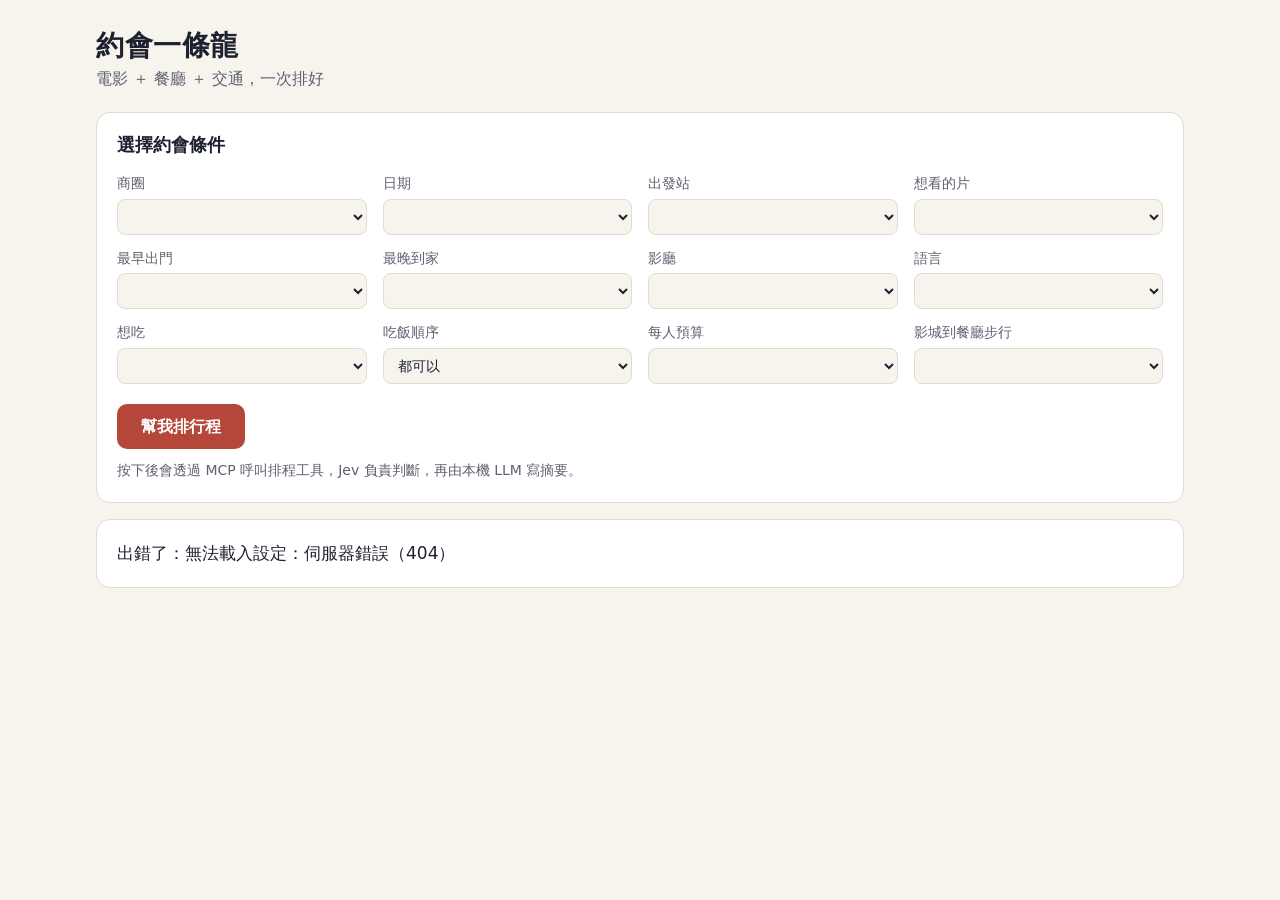
==== frontend/index.html @ 245aaff1 "約會一條龍第一版：電影＋餐廳＋交通排程 - FastAPI 後端，同時提供 REST API 與 MCP 端點（/mcp） - 排程計算：列舉場次 × 餐廳 × 先吃或後吃，逐段檢查時間、末班車、最後" ====
<!doctype html>
<html lang="zh-Hant-TW">
<head>
  <meta charset="utf-8">
  <meta name="viewport" content="width=device-width, initial-scale=1">
  <title>約會一條龍</title>
  <link rel="stylesheet" href="style.css">
</head>
<body>
  <header class="top">
    <div class="brand">
      <h1>約會一條龍</h1>
      <p>電影 ＋ 餐廳 ＋ 交通，一次排好</p>
    </div>
    <ul class="chips" id="status" aria-label="系統狀態"></ul>
  </header>

  <main class="wrap">
    <section class="card conditions">
      <h2>選擇約會條件</h2>
      <form id="plan-form" novalidate>
        <div class="grid">
          <label>商圈<select name="area"></select></label>
          <label>日期<select name="date"></select></label>
          <label>出發站<select name="origin"></select></label>
          <label>想看的片<select name="movie_query"></select></label>
          <label>最早出門<select name="depart_after"></select></label>
          <label>最晚到家<select name="home_by"></select></label>
          <label>影廳<select name="screen_type"></select></label>
          <label>語言<select name="audio"></select></label>
          <label>想吃<select name="cuisine"></select></label>
          <label>吃飯順序
            <select name="meal_order">
              <option value="any">都可以</option>
              <option value="after">看完電影再吃</option>
              <option value="before">先吃再看電影</option>
            </select>
          </label>
          <label>每人預算<select name="budget_per_person"></select></label>
          <label>影城到餐廳步行<select name="max_walk_min"></select></label>
        </div>
        <div class="form-foot">
          <button type="submit" class="primary">幫我排行程</button>
          <p class="field-error" id="form-error" hidden></p>
        </div>
      </form>
      <p class="hint">按下後會透過 MCP 呼叫排程工具，Jev 負責判斷，再由本機 LLM 寫摘要。</p>
    </section>

    <section id="results" aria-live="polite"></section>
  </main>

  <footer class="foot" id="foot"></footer>
  <script src="app.js"></script>
</body>
</html>
---- frontend/style.css ----
:root {
  --bg: #f7f4ee;
  --surface: #ffffff;
  --surface-2: #f1ece3;
  --ink: #1e2230;
  --muted: #5d6170;
  --line: #e2dbcf;
  --accent: #b5473a;
  --accent-ink: #ffffff;
  --accent-soft: #f6e3df;
  --warn-bg: #fdf1dc;
  --warn-ink: #7a4a07;
  --ok-ink: #2f6b3b;
  --bar: #c9bfae;
  --radius: 14px;
  --font: "Noto Sans TC", "Microsoft JhengHei", "PingFang TC", system-ui, sans-serif;
  --mono: "JetBrains Mono", Consolas, "Courier New", monospace;
  color-scheme: light;
}

@media (prefers-color-scheme: dark) {
  :root {
    --bg: #15171f;
    --surface: #1e2230;
    --surface-2: #262b3b;
    --ink: #ece8e1;
    --muted: #a5a8b5;
    --line: #333949;
    --accent: #e0796b;
    --accent-ink: #1b1d26;
    --accent-soft: #3a2a2d;
    --warn-bg: #3a3020;
    --warn-ink: #f0c987;
    --ok-ink: #8fd19e;
    --bar: #4a5165;
    color-scheme: dark;
  }
}

* { box-sizing: border-box; }

body {
  margin: 0;
  background: var(--bg);
  color: var(--ink);
  font-family: var(--font);
  font-size: 16px;
  line-height: 1.6;
}

h1, h2, h3 { margin: 0; line-height: 1.3; }

button, input, select, textarea { font: inherit; color: inherit; }

.wrap { max-width: 1120px; margin: 0 auto; padding: 0 16px 48px; }

/* ---------- 頁首 ---------- */
.top {
  max-width: 1120px;
  margin: 0 auto;
  padding: 28px 16px 20px;
  display: flex;
  flex-wrap: wrap;
  align-items: flex-end;
  justify-content: space-between;
  gap: 12px;
}
.brand h1 { font-size: 28px; font-weight: 900; letter-spacing: 0.02em; }
.brand p { margin: 2px 0 0; color: var(--muted); }

.chips { list-style: none; margin: 0; padding: 0; display: flex; flex-wrap: wrap; gap: 8px; }
.chip {
  display: inline-flex; align-items: center; gap: 6px;
  padding: 4px 12px; border-radius: 999px;
  background: var(--surface); border: 1px solid var(--line);
  font-size: 13px; color: var(--muted);
}
.chip .dot { width: 8px; height: 8px; border-radius: 50%; background: var(--bar); }
.chip .dot.on { background: var(--ok-ink); }
.chip .dot.off { background: var(--accent); }

/* ---------- 卡片 ---------- */
.card {
  background: var(--surface);
  border: 1px solid var(--line);
  border-radius: var(--radius);
  padding: 20px;
  margin-bottom: 16px;
}

select:focus, button:focus-visible { outline: 2px solid var(--accent); outline-offset: 1px; }

.primary, .opt {
  border: 0; border-radius: 10px; cursor: pointer;
  padding: 10px 24px; font-weight: 700; white-space: nowrap;
}
.primary { background: var(--accent); color: var(--accent-ink); }
.primary:disabled, .opt:disabled { opacity: 0.6; cursor: progress; }

.hint { margin: 10px 0 0; font-size: 14px; color: var(--muted); }
.field-error { margin: 0; font-size: 13px; color: var(--accent); }

/* ---------- 條件表單 ---------- */
.conditions h2 { font-size: 18px; margin-bottom: 16px; }
.grid { display: grid; grid-template-columns: repeat(4, minmax(0, 1fr)); gap: 12px 16px; }
.grid label { display: flex; flex-direction: column; gap: 4px; font-size: 14px; color: var(--muted); }
.grid select {
  padding: 8px 10px; border-radius: 8px; border: 1px solid var(--line);
  background: var(--bg); color: var(--ink); min-width: 0; cursor: pointer;
}
.form-foot { margin-top: 20px; display: flex; align-items: center; gap: 12px; flex-wrap: wrap; }

/* ---------- 結果 ---------- */
.summary p { margin: 0; font-size: 17px; }
.summary .by { margin-top: 8px; font-size: 13px; color: var(--muted); }

.loading { color: var(--muted); }

.confirm h2 { font-size: 18px; }
.confirm-item { padding: 14px 0; border-top: 1px solid var(--line); }
.confirm-item:first-of-type { border-top: 0; }
.confirm-item p { margin: 0 0 8px; }
.confirm-item small { display: block; color: var(--muted); font-size: 13px; }
.opts { display: flex; flex-wrap: wrap; gap: 8px; }
.opt { padding: 6px 14px; font-weight: 500; background: var(--surface-2); border: 1px solid var(--line); color: var(--ink); }
.opt.guess { border-color: var(--accent); }

.plans { display: grid; grid-template-columns: repeat(auto-fit, minmax(300px, 1fr)); gap: 16px; margin-bottom: 16px; }
.plan { display: flex; flex-direction: column; gap: 14px; margin: 0; }
.pill {
  display: inline-block; font-size: 13px; font-weight: 700;
  padding: 2px 10px; border-radius: 999px;
  background: var(--accent-soft); color: var(--accent);
}
.plan h3 { font-size: 19px; margin-top: 8px; }
.plan .sub { margin: 4px 0 0; color: var(--muted); font-size: 14px; }

.facts { display: grid; grid-template-columns: repeat(4, 1fr); gap: 8px; margin: 0; }
.facts div { background: var(--surface-2); border-radius: 10px; padding: 8px 10px; }
.facts dt { font-size: 12px; color: var(--muted); }
.facts dd { margin: 0; font-weight: 700; font-family: var(--mono); font-size: 15px; white-space: nowrap; }

.flags { margin: 0; padding: 0; list-style: none; display: flex; flex-direction: column; gap: 6px; }
.flags li { background: var(--warn-bg); color: var(--warn-ink); border-radius: 8px; padding: 6px 10px; font-size: 14px; }
.tips { margin: 0; font-size: 14px; color: var(--muted); }

.timeline { list-style: none; margin: 0; padding: 0; position: relative; }
.timeline li { display: grid; grid-template-columns: 88px 1fr; gap: 10px; padding: 6px 0; position: relative; }
.timeline time { font-family: var(--mono); font-size: 14px; color: var(--muted); white-space: nowrap; }
.timeline strong { display: block; font-weight: 700; font-size: 15px; }
.timeline span { display: block; font-size: 13px; color: var(--muted); }
.timeline .step-movie strong, .timeline .step-meal strong { color: var(--accent); }
.timeline .step-arrive strong { color: var(--ok-ink); }

.jev summary { cursor: pointer; font-size: 14px; color: var(--muted); }
.jev ul { list-style: none; margin: 10px 0 0; padding: 0; display: flex; flex-direction: column; gap: 8px; }
.jev li { font-size: 13px; }
.jev .q { display: block; color: var(--muted); }
.jev .row { display: grid; grid-template-columns: auto 1fr auto; align-items: center; gap: 8px; }
.jev .bar { height: 6px; border-radius: 3px; background: var(--surface-2); overflow: hidden; }
.jev .bar i { display: block; height: 100%; background: var(--accent); }
.jev .low .bar i { background: var(--bar); }

.diag summary { cursor: pointer; font-weight: 700; }
.diag h3 { font-size: 15px; margin: 16px 0 6px; }
.diag ul { margin: 0; padding-left: 20px; font-size: 14px; }
.diag p { font-size: 14px; margin: 4px 0; }

.foot { max-width: 1120px; margin: 0 auto; padding: 0 16px 32px; font-size: 13px; color: var(--muted); }

@media (max-width: 760px) {
  .grid { grid-template-columns: repeat(2, minmax(0, 1fr)); }
  .form-foot .primary { width: 100%; }
  .facts { grid-template-columns: repeat(2, 1fr); }
  .timeline li { grid-template-columns: 76px 1fr; }
}
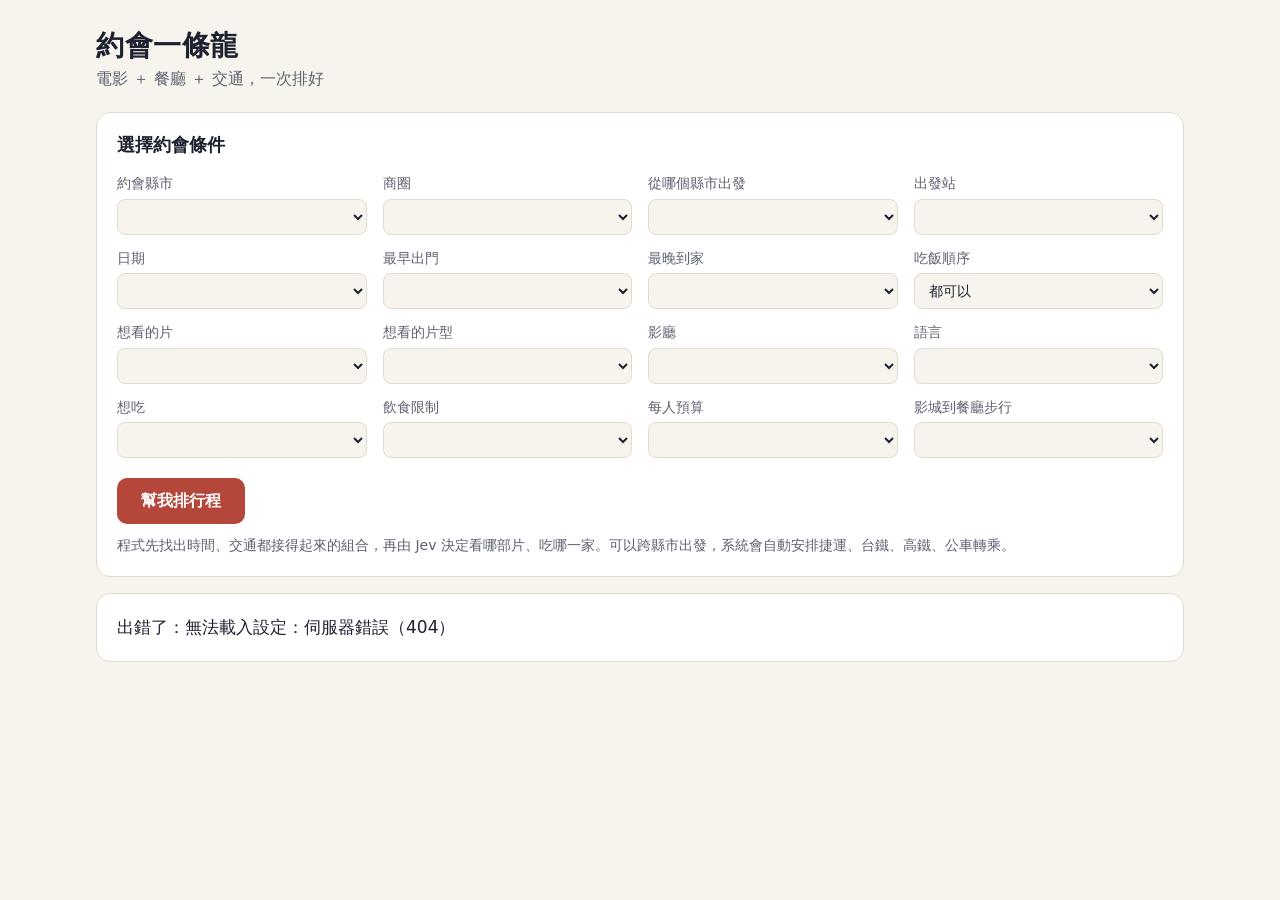
==== commit 9456e55b: "擴大到全台灣，並改由 Jev 決定看哪部片、吃哪一家 全台地區與跨縣市交通 - 地區改成「縣市 → 商圈」兩層下拉選單，列出全台 22 縣市，沒有資料的顯示「尚無資料」 - 示意資料拆成每個縣市一個檔" ====
--- a/frontend/index.html
+++ b/frontend/index.html
@@ -20,15 +20,13 @@
       <h2>選擇約會條件</h2>
       <form id="plan-form" novalidate>
         <div class="grid">
+          <label>約會縣市<select name="city"></select></label>
           <label>商圈<select name="area"></select></label>
+          <label>從哪個縣市出發<select name="origin_city"></select></label>
+          <label>出發站<select name="origin"></select></label>
           <label>日期<select name="date"></select></label>
-          <label>出發站<select name="origin"></select></label>
-          <label>想看的片<select name="movie_query"></select></label>
           <label>最早出門<select name="depart_after"></select></label>
           <label>最晚到家<select name="home_by"></select></label>
-          <label>影廳<select name="screen_type"></select></label>
-          <label>語言<select name="audio"></select></label>
-          <label>想吃<select name="cuisine"></select></label>
           <label>吃飯順序
             <select name="meal_order">
               <option value="any">都可以</option>
@@ -36,6 +34,12 @@
               <option value="before">先吃再看電影</option>
             </select>
           </label>
+          <label>想看的片<select name="movie_query"></select></label>
+          <label>想看的片型<select name="genre"></select></label>
+          <label>影廳<select name="screen_type"></select></label>
+          <label>語言<select name="audio"></select></label>
+          <label>想吃<select name="cuisine"></select></label>
+          <label>飲食限制<select name="diet"></select></label>
           <label>每人預算<select name="budget_per_person"></select></label>
           <label>影城到餐廳步行<select name="max_walk_min"></select></label>
         </div>
@@ -44,7 +48,7 @@
           <p class="field-error" id="form-error" hidden></p>
         </div>
       </form>
-      <p class="hint">按下後會透過 MCP 呼叫排程工具，Jev 負責判斷，再由本機 LLM 寫摘要。</p>
+      <p class="hint">程式先找出時間、交通都接得起來的組合，再由 Jev 決定看哪部片、吃哪一家。可以跨縣市出發，系統會自動安排捷運、台鐵、高鐵、公車轉乘。</p>
     </section>
 
     <section id="results" aria-live="polite"></section>
--- a/frontend/style.css
+++ b/frontend/style.css
@@ -134,6 +134,9 @@
 }
 .plan h3 { font-size: 19px; margin-top: 8px; }
 .plan .sub { margin: 4px 0 0; color: var(--muted); font-size: 14px; }
+.plan .jev-line { margin: 6px 0 0; font-size: 13px; color: var(--accent); }
+.opt-prob { margin-left: 6px; font-size: 12px; color: var(--muted); font-weight: 400; }
+.jev h4 { margin: 12px 0 0; font-size: 13px; color: var(--muted); font-weight: 700; }
 
 .facts { display: grid; grid-template-columns: repeat(4, 1fr); gap: 8px; margin: 0; }
 .facts div { background: var(--surface-2); border-radius: 10px; padding: 8px 10px; }
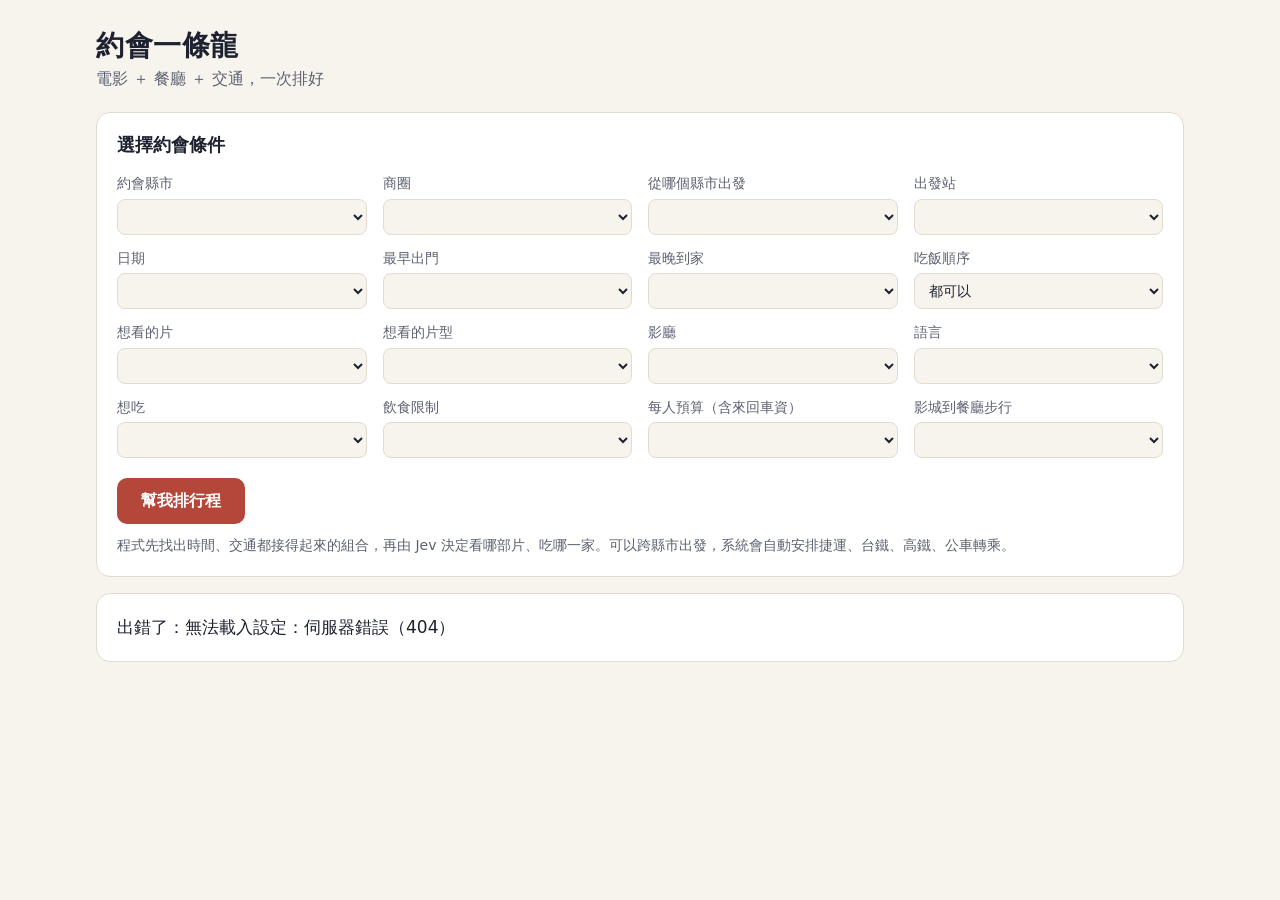
==== commit 547a4863: "最終審查修正：選車時讓 Jev 看到已選的去程與剩下的車資預算；預算不夠時提早排除；預算選項與用語調整 Co-Authored-By: Claude Sonnet 5.5 <noreply@anthr" ====
--- a/frontend/index.html
+++ b/frontend/index.html
@@ -40,7 +40,7 @@
           <label>語言<select name="audio"></select></label>
           <label>想吃<select name="cuisine"></select></label>
           <label>飲食限制<select name="diet"></select></label>
-          <label>每人預算<select name="budget_per_person"></select></label>
+          <label>每人預算（含來回車資）<select name="budget_per_person"></select></label>
           <label>影城到餐廳步行<select name="max_walk_min"></select></label>
         </div>
         <div class="form-foot">
--- a/frontend/style.css
+++ b/frontend/style.css
@@ -147,6 +147,8 @@
 .flags li { background: var(--warn-bg); color: var(--warn-ink); border-radius: 8px; padding: 6px 10px; font-size: 14px; }
 .tips { margin: 0; font-size: 14px; color: var(--muted); }
 
+.plan .cost-line { margin: 6px 0 0; font-size: 13px; color: var(--muted); }
+
 .timeline { list-style: none; margin: 0; padding: 0; position: relative; }
 .timeline li { display: grid; grid-template-columns: 88px 1fr; gap: 10px; padding: 6px 0; position: relative; }
 .timeline time { font-family: var(--mono); font-size: 14px; color: var(--muted); white-space: nowrap; }
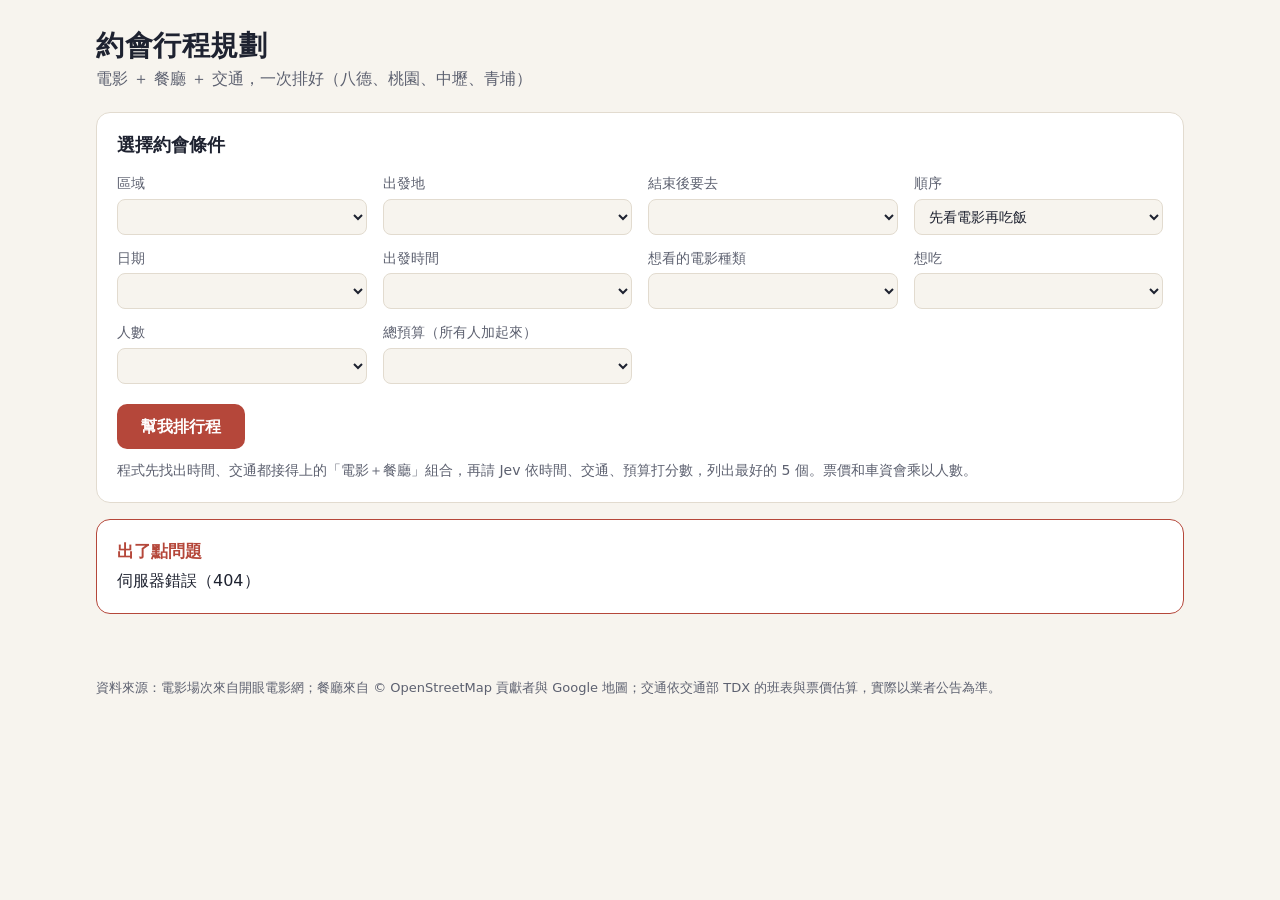
==== commit 2c79213e: "v2 第 9 步：前端改接新的 API 與 SSE 串流 - 表單改成規格書的條件：區域、出發地與結束地點（地標）、順序、日期與出發時間、電影種類、   餐廳類別、人數、總預算；日期只列有場次資料的日" ====
--- a/frontend/index.html
+++ b/frontend/index.html
@@ -3,16 +3,16 @@
 <head>
   <meta charset="utf-8">
   <meta name="viewport" content="width=device-width, initial-scale=1">
-  <title>約會一條龍</title>
+  <title>約會行程規劃</title>
   <link rel="stylesheet" href="style.css">
 </head>
 <body>
   <header class="top">
     <div class="brand">
-      <h1>約會一條龍</h1>
-      <p>電影 ＋ 餐廳 ＋ 交通，一次排好</p>
+      <h1>約會行程規劃</h1>
+      <p>電影 ＋ 餐廳 ＋ 交通，一次排好（八德、桃園、中壢、青埔）</p>
     </div>
-    <ul class="chips" id="status" aria-label="系統狀態"></ul>
+    <ul class="chips" id="status" aria-label="資料狀態"></ul>
   </header>
 
   <main class="wrap">
@@ -20,41 +20,39 @@
       <h2>選擇約會條件</h2>
       <form id="plan-form" novalidate>
         <div class="grid">
-          <label>約會縣市<select name="city"></select></label>
-          <label>商圈<select name="area"></select></label>
-          <label>從哪個縣市出發<select name="origin_city"></select></label>
-          <label>出發站<select name="origin"></select></label>
-          <label>日期<select name="date"></select></label>
-          <label>最早出門<select name="depart_after"></select></label>
-          <label>最晚到家<select name="home_by"></select></label>
-          <label>吃飯順序
-            <select name="meal_order">
-              <option value="any">都可以</option>
-              <option value="after">看完電影再吃</option>
-              <option value="before">先吃再看電影</option>
+          <label>區域<select name="area" required></select></label>
+          <label>出發地<select name="origin_location_id" required></select></label>
+          <label>結束後要去<select name="destination_location_id" required></select></label>
+          <label>順序
+            <select name="order">
+              <option value="movie_first">先看電影再吃飯</option>
+              <option value="meal_first">先吃飯再看電影</option>
             </select>
           </label>
-          <label>想看的片<select name="movie_query"></select></label>
-          <label>想看的片型<select name="genre"></select></label>
-          <label>影廳<select name="screen_type"></select></label>
-          <label>語言<select name="audio"></select></label>
+          <label>日期<select name="date" required></select></label>
+          <label>出發時間<select name="time" required></select></label>
+          <label>想看的電影種類<select name="movie_genre"></select></label>
           <label>想吃<select name="cuisine"></select></label>
-          <label>飲食限制<select name="diet"></select></label>
-          <label>每人預算（含來回車資）<select name="budget_per_person"></select></label>
-          <label>影城到餐廳步行<select name="max_walk_min"></select></label>
+          <label>人數<select name="party_size"></select></label>
+          <label>總預算（所有人加起來）<select name="budget_total"></select></label>
         </div>
+        <p class="hint" id="coverage-hint"></p>
         <div class="form-foot">
-          <button type="submit" class="primary">幫我排行程</button>
-          <p class="field-error" id="form-error" hidden></p>
+          <button type="submit" class="primary" id="submit">幫我排行程</button>
+          <button type="button" class="ghost" id="cancel" hidden>取消</button>
+          <p class="field-error" id="form-error" role="alert" hidden></p>
         </div>
       </form>
-      <p class="hint">程式先找出時間、交通都接得起來的組合，再由 Jev 決定看哪部片、吃哪一家。可以跨縣市出發，系統會自動安排捷運、台鐵、高鐵、公車轉乘。</p>
+      <p class="hint">程式先找出時間、交通都接得上的「電影＋餐廳」組合，再請 Jev 依時間、交通、預算打分數，列出最好的 5 個。票價和車資會乘以人數。</p>
     </section>
 
+    <section id="progress" aria-live="polite"></section>
     <section id="results" aria-live="polite"></section>
   </main>
 
-  <footer class="foot" id="foot"></footer>
+  <footer class="foot">
+    資料來源：電影場次來自開眼電影網；餐廳來自 © OpenStreetMap 貢獻者與 Google 地圖；交通依交通部 TDX 的班表與票價估算，實際以業者公告為準。
+  </footer>
   <script src="app.js"></script>
 </body>
 </html>
--- a/frontend/style.css
+++ b/frontend/style.css
@@ -88,7 +88,7 @@
   margin-bottom: 16px;
 }
 
-select:focus, button:focus-visible { outline: 2px solid var(--accent); outline-offset: 1px; }
+select:focus, button:focus-visible, summary:focus-visible { outline: 2px solid var(--accent); outline-offset: 1px; }
 
 .primary, .opt {
   border: 0; border-radius: 10px; cursor: pointer;
@@ -110,22 +110,27 @@
 }
 .form-foot { margin-top: 20px; display: flex; align-items: center; gap: 12px; flex-wrap: wrap; }
 
+/* ---------- 進度、錯誤 ---------- */
+.ghost {
+  border: 1px solid var(--line); border-radius: 10px; cursor: pointer;
+  padding: 9px 20px; background: transparent; color: var(--muted);
+}
+.progress p { margin: 0 0 10px; }
+.meter { height: 8px; border-radius: 4px; background: var(--surface-2); overflow: hidden; }
+.meter i { display: block; height: 100%; background: var(--accent); transition: width 0.3s ease; }
+.meter.busy i { width: 35% !important; animation: slide 1.2s ease-in-out infinite; }
+@keyframes slide { from { transform: translateX(-100%); } to { transform: translateX(290%); } }
+@media (prefers-reduced-motion: reduce) { .meter.busy i { animation: none; width: 100% !important; opacity: 0.5; } }
+.error-card { border-color: var(--accent); }
+.error-card h2 { font-size: 17px; color: var(--accent); margin-bottom: 6px; }
+.error-card p { margin: 0; }
+
 /* ---------- 結果 ---------- */
 .summary p { margin: 0; font-size: 17px; }
-.summary .by { margin-top: 8px; font-size: 13px; color: var(--muted); }
-
+.summary .by { margin-top: 6px; font-size: 13px; color: var(--muted); }
 .loading { color: var(--muted); }
 
-.confirm h2 { font-size: 18px; }
-.confirm-item { padding: 14px 0; border-top: 1px solid var(--line); }
-.confirm-item:first-of-type { border-top: 0; }
-.confirm-item p { margin: 0 0 8px; }
-.confirm-item small { display: block; color: var(--muted); font-size: 13px; }
-.opts { display: flex; flex-wrap: wrap; gap: 8px; }
-.opt { padding: 6px 14px; font-weight: 500; background: var(--surface-2); border: 1px solid var(--line); color: var(--ink); }
-.opt.guess { border-color: var(--accent); }
-
-.plans { display: grid; grid-template-columns: repeat(auto-fit, minmax(300px, 1fr)); gap: 16px; margin-bottom: 16px; }
+.plans { display: grid; grid-template-columns: repeat(auto-fit, minmax(min(320px, 100%), 1fr)); gap: 16px; margin-bottom: 16px; }
 .plan { display: flex; flex-direction: column; gap: 14px; margin: 0; }
 .pill {
   display: inline-block; font-size: 13px; font-weight: 700;
@@ -134,48 +139,42 @@
 }
 .plan h3 { font-size: 19px; margin-top: 8px; }
 .plan .sub { margin: 4px 0 0; color: var(--muted); font-size: 14px; }
-.plan .jev-line { margin: 6px 0 0; font-size: 13px; color: var(--accent); }
-.opt-prob { margin-left: 6px; font-size: 12px; color: var(--muted); font-weight: 400; }
-.jev h4 { margin: 12px 0 0; font-size: 13px; color: var(--muted); font-weight: 700; }
+.flag { margin: 0; background: var(--warn-bg); color: var(--warn-ink); border-radius: 8px; padding: 6px 10px; font-size: 14px; }
 
 .facts { display: grid; grid-template-columns: repeat(4, 1fr); gap: 8px; margin: 0; }
 .facts div { background: var(--surface-2); border-radius: 10px; padding: 8px 10px; }
 .facts dt { font-size: 12px; color: var(--muted); }
 .facts dd { margin: 0; font-weight: 700; font-family: var(--mono); font-size: 15px; white-space: nowrap; }
+.facts dd.over { color: var(--warn-ink); }
 
-.flags { margin: 0; padding: 0; list-style: none; display: flex; flex-direction: column; gap: 6px; }
-.flags li { background: var(--warn-bg); color: var(--warn-ink); border-radius: 8px; padding: 6px 10px; font-size: 14px; }
-.tips { margin: 0; font-size: 14px; color: var(--muted); }
-
-.plan .cost-line { margin: 6px 0 0; font-size: 13px; color: var(--muted); }
-
-.timeline { list-style: none; margin: 0; padding: 0; position: relative; }
-.timeline li { display: grid; grid-template-columns: 88px 1fr; gap: 10px; padding: 6px 0; position: relative; }
+.timeline { list-style: none; margin: 0; padding: 0; }
+.timeline li { display: grid; grid-template-columns: 88px 1fr; gap: 10px; padding: 6px 0; border-top: 1px dashed var(--line); }
+.timeline li:first-child { border-top: 0; }
 .timeline time { font-family: var(--mono); font-size: 14px; color: var(--muted); white-space: nowrap; }
 .timeline strong { display: block; font-weight: 700; font-size: 15px; }
 .timeline span { display: block; font-size: 13px; color: var(--muted); }
 .timeline .step-movie strong, .timeline .step-meal strong { color: var(--accent); }
-.timeline .step-arrive strong { color: var(--ok-ink); }
+.timeline .attribution { font-size: 12px; margin-top: 2px; }
+.timeline .attribution.google { font-family: Roboto, Arial, sans-serif; color: var(--ink); }
 
 .jev summary { cursor: pointer; font-size: 14px; color: var(--muted); }
 .jev ul { list-style: none; margin: 10px 0 0; padding: 0; display: flex; flex-direction: column; gap: 8px; }
 .jev li { font-size: 13px; }
 .jev .q { display: block; color: var(--muted); }
-.jev .row { display: grid; grid-template-columns: auto 1fr auto; align-items: center; gap: 8px; }
+.jev .row { display: grid; grid-template-columns: 1fr auto; align-items: center; gap: 8px; }
 .jev .bar { height: 6px; border-radius: 3px; background: var(--surface-2); overflow: hidden; }
 .jev .bar i { display: block; height: 100%; background: var(--accent); }
-.jev .low .bar i { background: var(--bar); }
-
-.diag summary { cursor: pointer; font-weight: 700; }
-.diag h3 { font-size: 15px; margin: 16px 0 6px; }
-.diag ul { margin: 0; padding-left: 20px; font-size: 14px; }
-.diag p { font-size: 14px; margin: 4px 0; }
 
 .foot { max-width: 1120px; margin: 0 auto; padding: 0 16px 32px; font-size: 13px; color: var(--muted); }
 
 @media (max-width: 760px) {
   .grid { grid-template-columns: repeat(2, minmax(0, 1fr)); }
-  .form-foot .primary { width: 100%; }
+  .form-foot .primary, .form-foot .ghost { width: 100%; }
   .facts { grid-template-columns: repeat(2, 1fr); }
   .timeline li { grid-template-columns: 76px 1fr; }
 }
+
+@media (max-width: 420px) {
+  .grid { grid-template-columns: 1fr; }
+  .card { padding: 16px; }
+}
